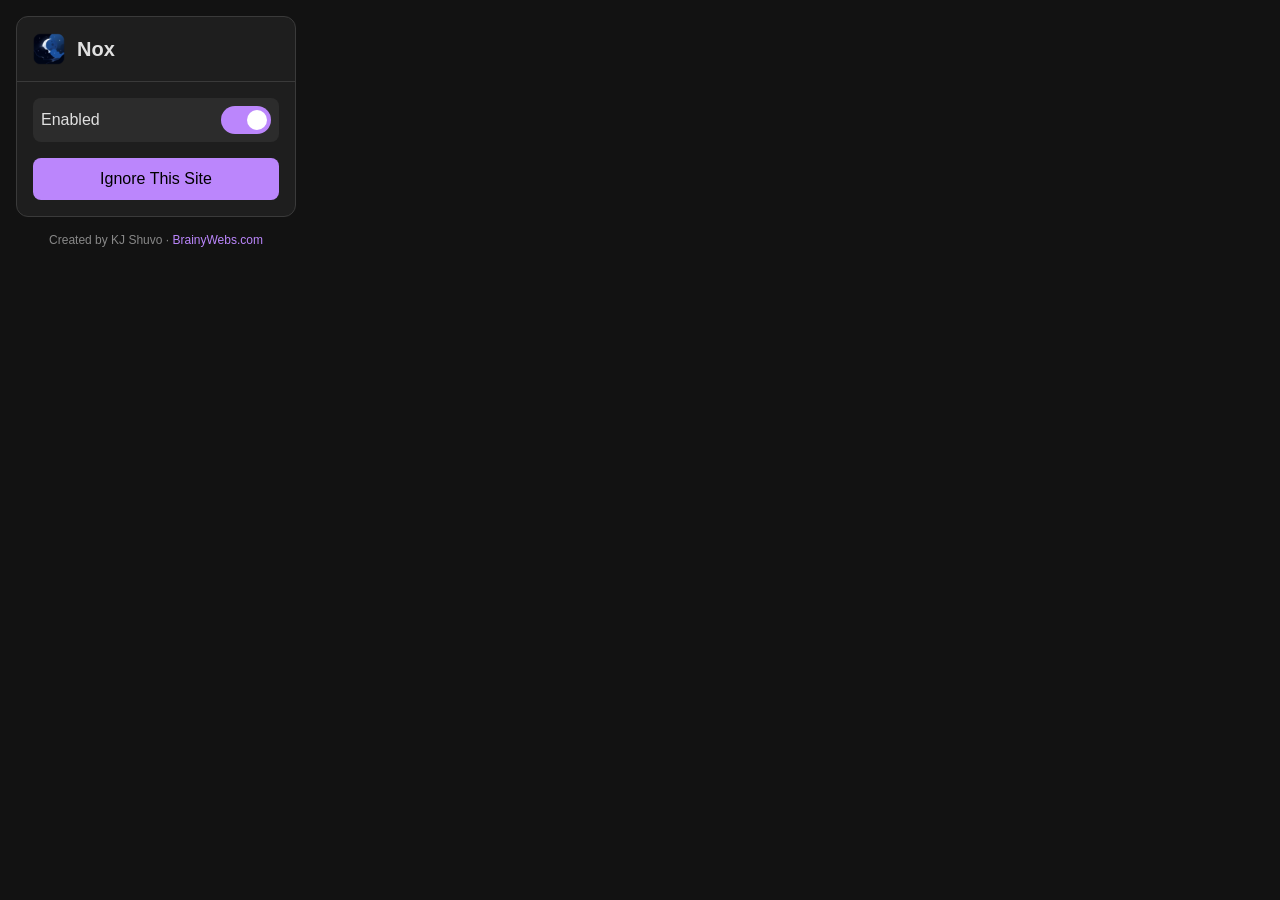
==== popup.html @ a27f3b89 "Initial release: Nox — force dark mode for Chromium Manifest V3 extension that forces dark mode on e" ====
<!DOCTYPE html>
<html>
<head>
  <title>Nox - Force Dark Mode Chromium</title>
  <link rel="stylesheet" type="text/css" href="popup.css">
</head>
<body>
  <div class="container">
    <div class="card">
      <div class="card-header">
        <img src="icons/icon48.png" alt="Nox" class="logo">
        <h1>Nox</h1>
      </div>
      <div class="card-body">
        <div class="toggle-group">
          <span>Enabled</span>
          <label class="switch">
            <input type="checkbox" id="on-off" checked aria-label="Enable dark mode">
            <span class="slider round"></span>
          </label>
        </div>
        <button type="button" id="ignore-site" class="btn">Ignore This Site</button>
        <button type="button" id="remove-site" class="btn" hidden>Don't Ignore this site</button>
      </div>
    </div>
    <div class="footer">
      Created by KJ Shuvo · <a href="https://brainywebs.com" target="_blank" rel="noopener">BrainyWebs.com</a>
    </div>
  </div>
  <script src="popup.js"></script>
</body>
</html>
---- popup.css ----
:root {
  --background-color: #121212;
  --card-background: #1E1E1E;
  --text-color: #E0E0E0;
  --primary-color: #BB86FC;
  --primary-variant-color: #3700B3;
  --secondary-color: #03DAC6;
  --surface-color: #2C2C2C;
  --border-color: #3A3A3A;
}

body {
  width: 280px;
  font-family: -apple-system, BlinkMacSystemFont, "Segoe UI", Roboto, Helvetica, Arial, sans-serif;
  background-color: var(--background-color);
  color: var(--text-color);
  margin: 0;
  padding: 16px;
}

.container {
  display: flex;
  flex-direction: column;
  gap: 16px;
}

.card {
  background-color: var(--card-background);
  border-radius: 12px;
  border: 1px solid var(--border-color);
  overflow: hidden;
}

.card-header {
  display: flex;
  align-items: center;
  gap: 12px;
  padding: 16px;
  border-bottom: 1px solid var(--border-color);
}

.logo {
  width: 32px;
  height: 32px;
}

h1 {
  font-size: 1.25em;
  margin: 0;
  font-weight: 600;
}

.card-body {
  padding: 16px;
  display: flex;
  flex-direction: column;
  gap: 16px;
}

.toggle-group {
  display: flex;
  justify-content: space-between;
  align-items: center;
  padding: 8px;
  background-color: var(--surface-color);
  border-radius: 8px;
}

.toggle-group span {
  font-size: 1em;
  font-weight: 500;
}

.switch {
  position: relative;
  display: inline-block;
  width: 50px;
  height: 28px;
}

.switch input {
  opacity: 0;
  width: 0;
  height: 0;
}

.slider {
  position: absolute;
  cursor: pointer;
  top: 0;
  left: 0;
  right: 0;
  bottom: 0;
  background-color: #ccc;
  transition: .4s;
}

.slider:before {
  position: absolute;
  content: "";
  height: 20px;
  width: 20px;
  left: 4px;
  bottom: 4px;
  background-color: white;
  transition: .4s;
}

input:checked + .slider {
  background-color: var(--primary-color);
}

input:checked + .slider:before {
  transform: translateX(22px);
}

.slider.round {
  border-radius: 28px;
}

.slider.round:before {
  border-radius: 50%;
}

.btn {
  width: 100%;
  padding: 12px;
  border: none;
  border-radius: 8px;
  background-color: var(--primary-color);
  color: #000;
  font-size: 1em;
  font-weight: 500;
  cursor: pointer;
  transition: background-color 0.3s;
}

.btn:hover {
  background-color: var(--primary-variant-color);
  color: var(--text-color);
}

.btn[hidden] {
  display: none;
}

.footer {
  text-align: center;
  font-size: 0.75em;
  color: #888;
}

.footer a {
  color: #BB86FC;
  text-decoration: none;
}

.footer a:hover {
  text-decoration: underline;
}
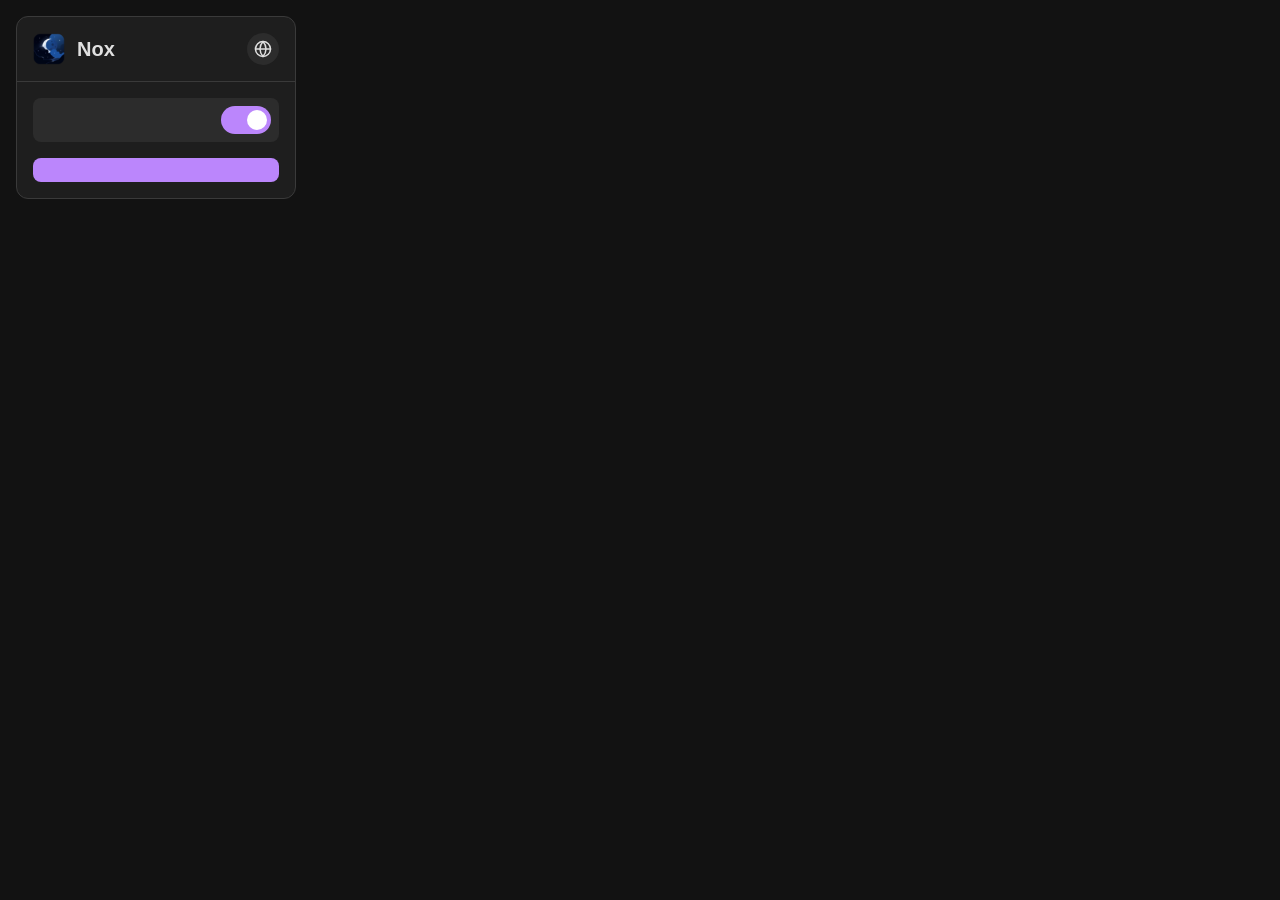
==== commit 3082dafe: "Prepare Nox v1.0.0 for open-source release - Add 11 locale catalogs (_locales/) + runtime language s" ====
--- a/popup.html
+++ b/popup.html
@@ -1,7 +1,8 @@
 <!DOCTYPE html>
-<html>
+<html dir="auto">
 <head>
-  <title>Nox - Force Dark Mode Chromium</title>
+  <meta charset="utf-8">
+  <title data-i18n="popupTitle"></title>
   <link rel="stylesheet" type="text/css" href="popup.css">
 </head>
 <body>
@@ -10,21 +11,28 @@
       <div class="card-header">
         <img src="icons/icon48.png" alt="Nox" class="logo">
         <h1>Nox</h1>
+        <div class="lang-switcher">
+          <button type="button" id="lang-btn" class="lang-btn" aria-haspopup="true" aria-expanded="false" aria-label="Language" title="Language">
+            <svg xmlns="http://www.w3.org/2000/svg" viewBox="0 0 24 24" fill="none" stroke="currentColor" stroke-width="2" stroke-linecap="round" stroke-linejoin="round" aria-hidden="true">
+              <circle cx="12" cy="12" r="10"></circle>
+              <line x1="2" y1="12" x2="22" y2="12"></line>
+              <path d="M12 2a15.3 15.3 0 0 1 4 10 15.3 15.3 0 0 1-4 10 15.3 15.3 0 0 1-4-10 15.3 15.3 0 0 1 4-10z"></path>
+            </svg>
+          </button>
+          <ul id="lang-menu" class="lang-menu" role="menu" hidden></ul>
+        </div>
       </div>
       <div class="card-body">
         <div class="toggle-group">
-          <span>Enabled</span>
+          <span data-i18n="statusEnabled"></span>
           <label class="switch">
-            <input type="checkbox" id="on-off" checked aria-label="Enable dark mode">
+            <input type="checkbox" id="on-off" checked data-i18n-aria-label="toggleAriaLabel">
             <span class="slider round"></span>
           </label>
         </div>
-        <button type="button" id="ignore-site" class="btn">Ignore This Site</button>
-        <button type="button" id="remove-site" class="btn" hidden>Don't Ignore this site</button>
+        <button type="button" id="ignore-site" class="btn" data-i18n="ignoreSite"></button>
+        <button type="button" id="remove-site" class="btn" hidden data-i18n="stopIgnoring"></button>
       </div>
-    </div>
-    <div class="footer">
-      Created by KJ Shuvo · <a href="https://brainywebs.com" target="_blank" rel="noopener">BrainyWebs.com</a>
     </div>
   </div>
   <script src="popup.js"></script>
--- a/popup.css
+++ b/popup.css
@@ -28,7 +28,6 @@
   background-color: var(--card-background);
   border-radius: 12px;
   border: 1px solid var(--border-color);
-  overflow: hidden;
 }
 
 .card-header {
@@ -37,6 +36,87 @@
   gap: 12px;
   padding: 16px;
   border-bottom: 1px solid var(--border-color);
+}
+
+.lang-switcher {
+  position: relative;
+  margin-left: auto;
+}
+
+.lang-btn {
+  display: inline-flex;
+  align-items: center;
+  justify-content: center;
+  width: 32px;
+  height: 32px;
+  padding: 0;
+  border: none;
+  border-radius: 50%;
+  background-color: var(--surface-color);
+  color: var(--text-color);
+  cursor: pointer;
+  transition: background-color 0.2s, color 0.2s;
+}
+
+.lang-btn:hover,
+.lang-btn[aria-expanded="true"] {
+  background-color: var(--border-color);
+  color: var(--primary-color);
+}
+
+.lang-btn svg {
+  width: 18px;
+  height: 18px;
+}
+
+.lang-menu {
+  position: absolute;
+  top: calc(100% + 6px);
+  right: 0;
+  min-width: 168px;
+  max-height: 224px;
+  overflow-y: auto;
+  margin: 0;
+  padding: 4px;
+  list-style: none;
+  background-color: var(--surface-color);
+  border: 1px solid var(--border-color);
+  border-radius: 8px;
+  box-shadow: 0 6px 20px rgba(0, 0, 0, 0.45);
+  z-index: 20;
+}
+
+.lang-menu[hidden] {
+  display: none;
+}
+
+.lang-menu li button {
+  display: flex;
+  width: 100%;
+  align-items: center;
+  justify-content: space-between;
+  gap: 8px;
+  padding: 8px 10px;
+  border: none;
+  border-radius: 6px;
+  background: none;
+  color: var(--text-color);
+  font-size: 0.9em;
+  text-align: start;
+  cursor: pointer;
+}
+
+.lang-menu li button:hover {
+  background-color: var(--border-color);
+}
+
+.lang-menu li button[aria-current="true"] {
+  color: var(--primary-color);
+  font-weight: 600;
+}
+
+.lang-menu .check {
+  color: var(--primary-color);
 }
 
 .logo {
@@ -143,18 +223,3 @@
 .btn[hidden] {
   display: none;
 }
-
-.footer {
-  text-align: center;
-  font-size: 0.75em;
-  color: #888;
-}
-
-.footer a {
-  color: #BB86FC;
-  text-decoration: none;
-}
-
-.footer a:hover {
-  text-decoration: underline;
-}
